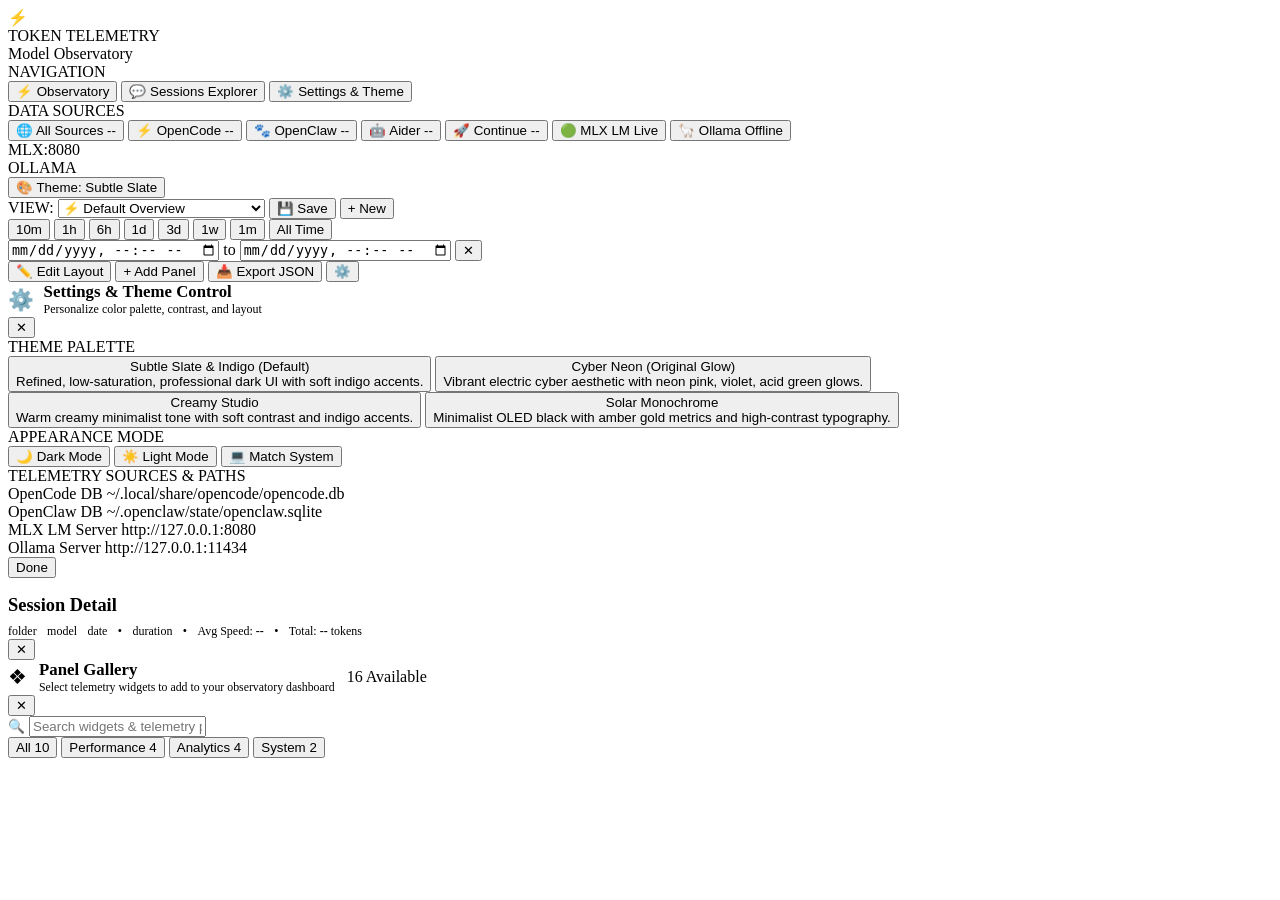
==== static/index.html @ 37a7e0f0 "Fix topbar input bounds, prevent sidebar word breaks, and fill cards to bottom" ====
<!DOCTYPE html>
<html lang="en" data-theme="subtle" data-mode="dark">
<head>
  <meta charset="UTF-8">
  <meta name="viewport" content="width=device-width, initial-scale=1.0">
  <title>Token Telemetry & Model Observatory</title>
  <link rel="preconnect" href="https://fonts.googleapis.com">
  <link rel="preconnect" href="https://fonts.gstatic.com" crossorigin>
  <link href="https://fonts.googleapis.com/css2?family=Outfit:wght@300;400;500;600;700;800;900&family=Plus+Jakarta+Sans:ital,wght@0,300;0,400;0,500;0,600;0,700;0,800;1,400&family=Space+Grotesk:wght@300;400;500;600;700&family=JetBrains+Mono:ital,wght@0,300;0,400;0,500;0,600;0,700;1,400&display=swap" rel="stylesheet">
  <link rel="stylesheet" href="/css/telemetry.css">
</head>
<body class="app-body">

  <div class="app-shell">
    
    <!-- Handy Left Navigation Menu / Sidebar -->
    <aside class="app-sidebar" id="appSidebar">
      <div class="sidebar-header">
        <div class="brand-badge">⚡</div>
        <div class="brand-text">
          <div class="brand-title">TOKEN TELEMETRY</div>
          <div class="brand-sub mono">Model Observatory</div>
        </div>
      </div>

      <!-- Main Navigation Menu -->
      <nav class="sidebar-nav">
        <div class="nav-section-title mono">NAVIGATION</div>
        <button class="nav-item active" id="navItemDashboard" onclick="switchNavTab('dashboard')">
          <span class="nav-icon">⚡</span>
          <span>Observatory</span>
        </button>
        <button class="nav-item" id="navItemSessions" onclick="switchNavTab('sessions')">
          <span class="nav-icon">💬</span>
          <span>Sessions Explorer</span>
        </button>
        <button class="nav-item" id="navItemSettings" onclick="openSettingsModal()">
          <span class="nav-icon">⚙️</span>
          <span>Settings & Theme</span>
        </button>
      </nav>

      <!-- Data Source Selector in Sidebar -->
      <div class="sidebar-sources">
        <div class="nav-section-title mono">DATA SOURCES</div>
        <div class="sidebar-source-list" id="sidebarSourceList">
          <button class="sidebar-source-item active" data-harness="" onclick="selectDataSource('')" title="Unified view across all harnesses">
            <span class="source-icon">🌐</span>
            <span class="source-name">All Sources</span>
            <span class="source-pill mono" id="sideCountAll">--</span>
          </button>
          <button class="sidebar-source-item" data-harness="opencode" onclick="selectDataSource('opencode')" title="OpenCode autonomous agent sessions">
            <span class="source-icon">⚡</span>
            <span class="source-name">OpenCode</span>
            <span class="source-pill mono" id="sideCountOpenCode">--</span>
          </button>
          <button class="sidebar-source-item" data-harness="openclaw" onclick="selectDataSource('openclaw')" title="OpenClaw gateway sessions">
            <span class="source-icon">🐾</span>
            <span class="source-name">OpenClaw</span>
            <span class="source-pill mono" id="sideCountOpenClaw">--</span>
          </button>
          <button class="sidebar-source-item" data-harness="aider" onclick="selectDataSource('aider')" title="Aider command-line chat history">
            <span class="source-icon">🤖</span>
            <span class="source-name">Aider</span>
            <span class="source-pill mono" id="sideCountAider">--</span>
          </button>
          <button class="sidebar-source-item" data-harness="continue" onclick="selectDataSource('continue')" title="Continue.dev IDE sessions">
            <span class="source-icon">🚀</span>
            <span class="source-name">Continue</span>
            <span class="source-pill mono" id="sideCountContinue">--</span>
          </button>
          <button class="sidebar-source-item" data-harness="mlx" onclick="selectDataSource('mlx')" title="Live Apple Silicon MLX LM Server (:8080)">
            <span class="source-icon">🟢</span>
            <span class="source-name">MLX LM</span>
            <span class="status-chip mono online" id="sideStatusMlx">Live</span>
          </button>
          <button class="sidebar-source-item" data-harness="ollama" onclick="selectDataSource('ollama')" title="Local Ollama Daemon (:11434)">
            <span class="source-icon">🦙</span>
            <span class="source-name">Ollama</span>
            <span class="status-chip mono offline" id="sideStatusOllama">Offline</span>
          </button>
        </div>
      </div>

      <!-- Sidebar Footer Status & Theme -->
      <div class="sidebar-footer">
        <div class="backend-pills-row" id="sidebarBackendStatus">
          <div class="backend-dot-status online" id="dotMlx" title="MLX Server (:8080) Online">
            <span class="dot"></span>
            <span class="mono">MLX:8080</span>
          </div>
          <div class="backend-dot-status offline" id="dotOllama" title="Ollama (:11434) Offline">
            <span class="dot red"></span>
            <span class="mono">OLLAMA</span>
          </div>
        </div>
        <button class="btn-theme-quick" onclick="openSettingsModal()" title="Customize appearance & subtle theme">
          <span>🎨</span>
          <span id="currentThemeName">Theme: Subtle Slate</span>
        </button>
      </div>
    </aside>

    <!-- Main Content Area -->
    <div class="app-main">

      <!-- Constant Top Navigation Bar -->
      <header class="app-topbar">
        <!-- Top Bar Left: Active View Selector & Presets -->
        <div class="topbar-left">
          <div class="views-manager-group" title="Dispatch-style customizable saved views">
            <span class="views-label mono">VIEW:</span>
            <select id="dashboardViewSelect" class="view-select" onchange="switchDashboardView(this.value)">
              <option value="default">⚡ Default Overview</option>
              <option value="mtp_speculative">🚀 Speculative MTP & Latency</option>
              <option value="token_economics">📊 Token Economics & Tools</option>
              <option value="realtime_monitor">⏱ Real-Time Monitor</option>
            </select>
            <button class="btn-topbar-action" onclick="saveCurrentView()" title="Save layout and filter settings to current view">
              <span>💾</span>
              <span>Save</span>
            </button>
            <button class="btn-topbar-action" onclick="createNewViewPrompt()" title="Create a new custom dashboard view">
              <span>+</span>
              <span>New</span>
            </button>
          </div>
        </div>

        <!-- Top Bar Middle: Granular Time Window Selector -->
        <div class="topbar-middle">
          <div class="timewindow-pills" id="timewindowPills">
            <button class="timewindow-pill" data-window="10m" onclick="setTimeWindow('10m')">10m</button>
            <button class="timewindow-pill" data-window="1h" onclick="setTimeWindow('1h')">1h</button>
            <button class="timewindow-pill" data-window="6h" onclick="setTimeWindow('6h')">6h</button>
            <button class="timewindow-pill" data-window="1d" onclick="setTimeWindow('1d')">1d</button>
            <button class="timewindow-pill" data-window="3d" onclick="setTimeWindow('3d')">3d</button>
            <button class="timewindow-pill" data-window="7d" onclick="setTimeWindow('7d')">1w</button>
            <button class="timewindow-pill" data-window="30d" onclick="setTimeWindow('30d')">1m</button>
            <button class="timewindow-pill active" data-window="all" onclick="setTimeWindow('all')">All Time</button>
          </div>
          <div class="topbar-datetime-group">
            <input type="datetime-local" id="filterFromDT" class="dt-input" onchange="onCustomDateTimeChange()" title="Filter by start date and time">
            <span>to</span>
            <input type="datetime-local" id="filterToDT" class="dt-input" onchange="onCustomDateTimeChange()" title="Filter by end date and time">
            <button class="btn-ghost-sm" onclick="clearCustomDateTime()" title="Reset custom dates">✕</button>
          </div>
        </div>

        <!-- Top Bar Right: Customize Layout, Add Panel, Export, Settings -->
        <div class="topbar-right">
          <button class="btn-customize-layout" id="btnCustomizeLayout" onclick="toggleEditLayout()" title="Toggle edit mode to move and resize panels">
            <span id="customizeIcon">✏️</span>
            <span id="customizeText">Edit Layout</span>
          </button>
          <button class="btn-topbar-action" onclick="openPanelGallery()" title="Add telemetry panels to dashboard">
            <span>+</span>
            <span>Add Panel</span>
          </button>
          <button class="btn-topbar-action" onclick="exportFilteredData()" title="Scrape & download filtered dataset as JSON">
            <span>📥</span>
            <span>Export JSON</span>
          </button>
          <button class="btn-topbar-icon" onclick="openSettingsModal()" title="Settings & Appearance">
            <span>⚙️</span>
          </button>
        </div>
      </header>

      <!-- Main Scrollable Content Container (Full Width) -->
      <main class="app-viewport">
        
        <!-- Tab 1: Observatory Dashboard View -->
        <section id="viewDashboard" class="view-tab active">
          <!-- Edit Layout Info Banner (shown only when Customize mode is ON) -->
          <div class="edit-layout-banner" id="editLayoutBanner" style="display:none;">
            <div class="banner-text">
              <span>✏️</span>
              <span><strong>Layout Edit Mode Active:</strong> Drag panels by their header to reorder (live drop preview). Drag the bottom-right corner (⤡) to fluidly resize columns & height.</span>
            </div>
            <div class="banner-actions">
              <button class="btn-ghost-sm" onclick="resetDashboardLayout()">↺ Reset Layout</button>
              <button class="btn-done-editing" onclick="toggleEditLayout()">✓ Done Editing</button>
            </div>
          </div>

          <!-- Dynamic 12-Column Dashboard Grid -->
          <div class="dashboard-grid" id="dashboardGrid">
            <!-- Dynamically populated from state.layout and PANEL_REGISTRY -->
          </div>
        </section>

        <!-- Tab 2: Full Sessions & Turns Explorer View -->
        <section id="viewSessions" class="view-tab">
          <div class="sessions-full-view" id="sessionsFullViewContainer">
            <!-- Populated dynamically -->
          </div>
        </section>

      </main>
    </div>
  </div>

  <!-- Settings & Theme Customization Modal -->
  <div class="modal-backdrop" id="settingsModal" onclick="if(event.target===this) closeSettingsModal()">
    <div class="settings-modal" role="dialog" aria-modal="true" aria-label="Observatory Settings & Themes">
      <div class="settings-header">
        <div style="display:flex;align-items:center;gap:0.6rem;">
          <span style="font-size:1.3rem;">⚙️</span>
          <div>
            <div style="font-size:1.05rem;font-weight:700;color:var(--text-main);">Settings & Theme Control</div>
            <div style="font-size:0.75rem;color:var(--text-sub);">Personalize color palette, contrast, and layout</div>
          </div>
        </div>
        <button class="panel-close-btn" onclick="closeSettingsModal()" title="Close (Esc)">✕</button>
      </div>

      <div class="settings-body">
        
        <!-- Theme Palette Picker -->
        <div class="settings-section">
          <div class="settings-section-label mono">THEME PALETTE</div>
          <div class="theme-options-grid">
            <button class="theme-card active" data-theme="subtle" onclick="applyTheme('subtle')">
              <div class="theme-card-preview theme-preview-subtle">
                <span class="preview-dot" style="background:#6366F1;"></span>
                <span class="preview-dot" style="background:#0EA5E9;"></span>
                <span class="preview-dot" style="background:#10B981;"></span>
              </div>
              <div class="theme-card-title">Subtle Slate & Indigo (Default)</div>
              <div class="theme-card-desc">Refined, low-saturation, professional dark UI with soft indigo accents.</div>
            </button>

            <button class="theme-card" data-theme="neon" onclick="applyTheme('neon')">
              <div class="theme-card-preview theme-preview-neon">
                <span class="preview-dot" style="background:#BE48E0;"></span>
                <span class="preview-dot" style="background:#00F0FF;"></span>
                <span class="preview-dot" style="background:#39FF14;"></span>
              </div>
              <div class="theme-card-title">Cyber Neon (Original Glow)</div>
              <div class="theme-card-desc">Vibrant electric cyber aesthetic with neon pink, violet, acid green glows.</div>
            </button>

            <button class="theme-card" data-theme="light" onclick="applyTheme('light')">
              <div class="theme-card-preview theme-preview-light">
                <span class="preview-dot" style="background:#4F46E5;"></span>
                <span class="preview-dot" style="background:#0284C7;"></span>
                <span class="preview-dot" style="background:#059669;"></span>
              </div>
              <div class="theme-card-title">Creamy Studio</div>
              <div class="theme-card-desc">Warm creamy minimalist tone with soft contrast and indigo accents.</div>
            </button>

            <button class="theme-card" data-theme="solar" onclick="applyTheme('solar')">
              <div class="theme-card-preview theme-preview-solar">
                <span class="preview-dot" style="background:#E2B714;"></span>
                <span class="preview-dot" style="background:#38BDF8;"></span>
                <span class="preview-dot" style="background:#22C55E;"></span>
              </div>
              <div class="theme-card-title">Solar Monochrome</div>
              <div class="theme-card-desc">Minimalist OLED black with amber gold metrics and high-contrast typography.</div>
            </button>
          </div>
        </div>

        <!-- Mode Picker (Dark / Light / System) -->
        <div class="settings-section">
          <div class="settings-section-label mono">APPEARANCE MODE</div>
          <div class="mode-button-group">
            <button class="mode-btn active" id="btnModeDark" onclick="applyMode('dark')">🌙 Dark Mode</button>
            <button class="mode-btn" id="btnModeLight" onclick="applyMode('light')">☀️ Light Mode</button>
            <button class="mode-btn" id="btnModeSystem" onclick="applyMode('system')">💻 Match System</button>
          </div>
        </div>

        <!-- System & Local Harness Information -->
        <div class="settings-section">
          <div class="settings-section-label mono">TELEMETRY SOURCES & PATHS</div>
          <div class="system-info-list" id="settingsSystemInfo">
            <div class="sys-info-row">
              <span class="sys-lbl mono">OpenCode DB</span>
              <span class="sys-val mono" id="sysOpenCodeDb">~/.local/share/opencode/opencode.db</span>
            </div>
            <div class="sys-info-row">
              <span class="sys-lbl mono">OpenClaw DB</span>
              <span class="sys-val mono" id="sysOpenClawDb">~/.openclaw/state/openclaw.sqlite</span>
            </div>
            <div class="sys-info-row">
              <span class="sys-lbl mono">MLX LM Server</span>
              <span class="sys-val mono">http://127.0.0.1:8080</span>
            </div>
            <div class="sys-info-row">
              <span class="sys-lbl mono">Ollama Server</span>
              <span class="sys-val mono">http://127.0.0.1:11434</span>
            </div>
          </div>
        </div>

      </div>

      <div class="settings-footer">
        <button class="btn-primary-neon" onclick="closeSettingsModal()">Done</button>
      </div>
    </div>
  </div>

  <!-- Slide-Over Session Detail Drawer -->
  <div class="drawer-backdrop" id="drawerBackdrop" onclick="if(event.target===this) closeSessionDetail()">
    <aside class="drawer" id="drawer">
      <div class="drawer-header">
        <div style="min-width:0;">
          <h2 id="drawerTitle" style="font-size:1.15rem;font-weight:700;color:var(--text-main);margin-bottom:0.4rem;line-height:1.3;">Session Detail</h2>
          <div style="display:flex;align-items:center;gap:0.65rem;flex-wrap:wrap;font-size:0.75rem;color:var(--text-sub);">
            <span class="badge badge-folder mono" id="drawerFolder">folder</span>
            <span class="badge badge-provider mono" id="drawerModel">model</span>
            <span id="drawerDate">date</span>
            <span>•</span>
            <span id="drawerDuration">duration</span>
            <span>•</span>
            <span>Avg Speed: <strong id="drawerAvgTps" style="color:var(--accent-success);">--</strong></span>
            <span>•</span>
            <span>Total: <strong id="drawerTotalTokens" style="color:var(--accent-secondary);">--</strong> tokens</span>
          </div>
        </div>
        <button class="drawer-close" onclick="closeSessionDetail()" title="Close details">✕</button>
      </div>

      <!-- Messages Timeline -->
      <div class="drawer-content" id="drawerMessages">
        <!-- Messages rendered here -->
      </div>
    </aside>
  </div>

  <!-- Floating Interactive Chart Tooltip -->
  <div class="chart-tooltip" id="chartTooltip"></div>

  <!-- Panel Gallery Modal -->
  <div class="gallery-backdrop" id="galleryBackdrop" onclick="if(event.target===this) closePanelGallery()">
    <div class="gallery-modal" role="dialog" aria-modal="true" aria-label="Panel Gallery — Add panels to your telemetry dashboard">
      <div class="gallery-accent-line"></div>
      
      <div class="gallery-header">
        <div style="display:flex;align-items:center;gap:0.75rem;">
          <span style="color:var(--accent-primary);font-size:1.3rem;">❖</span>
          <div>
            <div style="font-size:1.05rem;font-weight:800;color:var(--text-main);">Panel Gallery</div>
            <div style="font-size:0.74rem;color:var(--text-sub);">Select telemetry widgets to add to your observatory dashboard</div>
          </div>
          <span class="badge badge-folder mono" id="galleryTotalCount">16 Available</span>
        </div>
        <button class="panel-close-btn" onclick="closePanelGallery()" title="Close gallery (Esc)">✕</button>
      </div>

      <div class="gallery-toolbar">
        <div class="gallery-search">
          <span style="color:var(--text-muted);font-size:0.85rem;">🔍</span>
          <input type="text" id="gallerySearchInput" placeholder="Search widgets & telemetry panels..." oninput="filterGalleryCards()">
        </div>
        <div class="gallery-tabs" id="galleryTabs">
          <button class="gallery-tab active" data-cat="all" onclick="setGalleryTab('all')">
            <span>All</span>
            <span class="gallery-tab-count" id="countCatAll">10</span>
          </button>
          <button class="gallery-tab" data-cat="perf" onclick="setGalleryTab('perf')">
            <span>Performance</span>
            <span class="gallery-tab-count" id="countCatPerf">4</span>
          </button>
          <button class="gallery-tab" data-cat="analytics" onclick="setGalleryTab('analytics')">
            <span>Analytics</span>
            <span class="gallery-tab-count" id="countCatAnalytics">4</span>
          </button>
          <button class="gallery-tab" data-cat="system" onclick="setGalleryTab('system')">
            <span>System</span>
            <span class="gallery-tab-count" id="countCatSystem">2</span>
          </button>
        </div>
      </div>

      <div class="gallery-body" id="galleryCardsGrid">
        <!-- Dynamically rendered gallery cards -->
      </div>
    </div>
  </div>

  <script src="/js/markdown.js"></script>
  <script src="/js/app.js"></script>
</body>
</html>
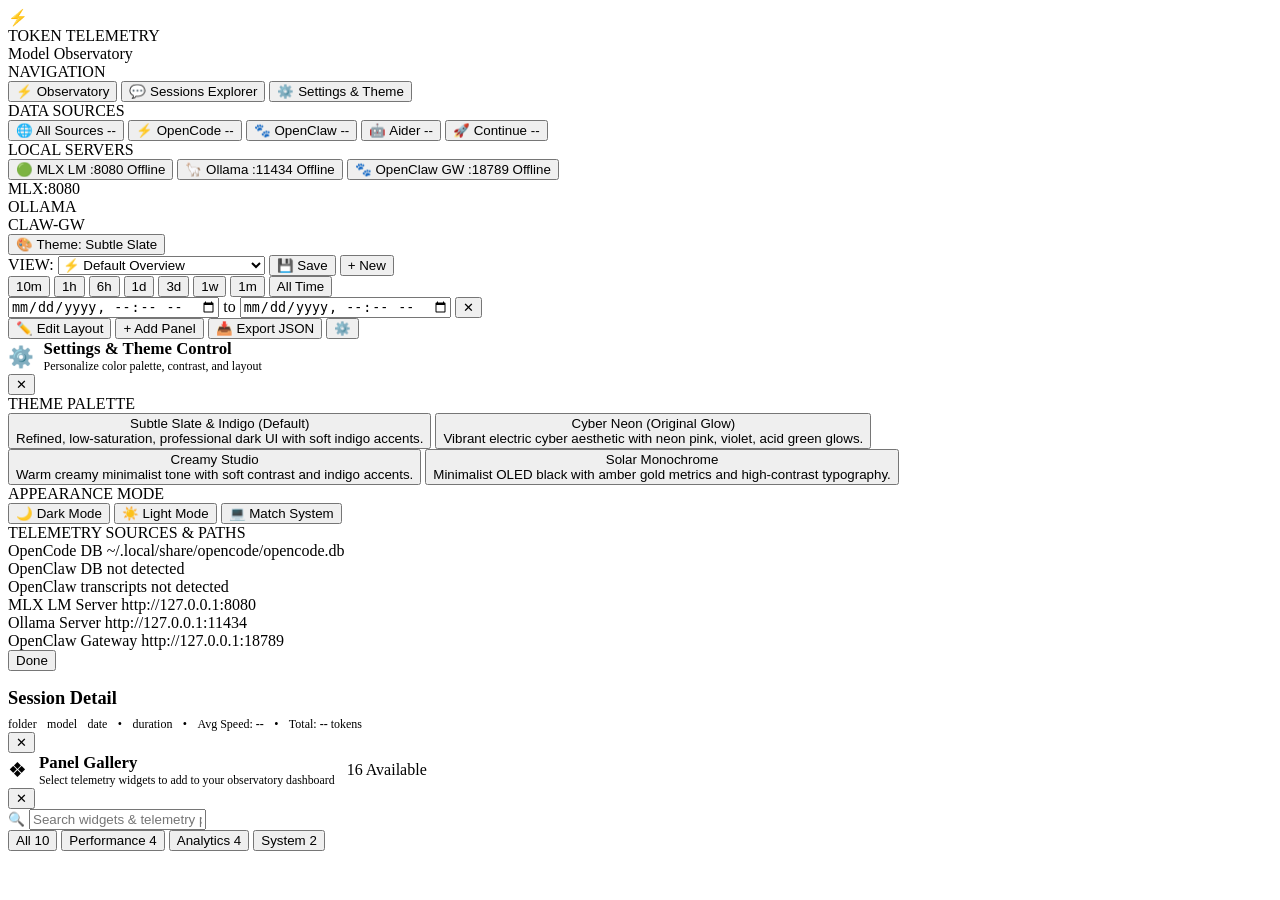
==== commit 66c833e6: "Theme every surface via tokens; discover OpenClaw transcripts and gateway The stylesheet hardcoded 2" ====
--- a/static/index.html
+++ b/static/index.html
@@ -11,7 +11,7 @@
 </head>
 <body class="app-body">
 
-  <div class="app-shell">
+  <div class="app-shell" data-tab="dashboard">
     
     <!-- Handy Left Navigation Menu / Sidebar -->
     <aside class="app-sidebar" id="appSidebar">
@@ -54,7 +54,7 @@
             <span class="source-name">OpenCode</span>
             <span class="source-pill mono" id="sideCountOpenCode">--</span>
           </button>
-          <button class="sidebar-source-item" data-harness="openclaw" onclick="selectDataSource('openclaw')" title="OpenClaw gateway sessions">
+          <button class="sidebar-source-item" data-harness="openclaw" onclick="selectDataSource('openclaw')" title="OpenClaw agent transcripts across every OpenClaw home on this machine">
             <span class="source-icon">🐾</span>
             <span class="source-name">OpenClaw</span>
             <span class="source-pill mono" id="sideCountOpenClaw">--</span>
@@ -69,15 +69,34 @@
             <span class="source-name">Continue</span>
             <span class="source-pill mono" id="sideCountContinue">--</span>
           </button>
-          <button class="sidebar-source-item" data-harness="mlx" onclick="selectDataSource('mlx')" title="Live Apple Silicon MLX LM Server (:8080)">
+        </div>
+
+        <!-- Local inference servers: these are engines, not session archives -->
+        <div class="nav-section-title mono servers-title">LOCAL SERVERS</div>
+        <div class="sidebar-server-list" id="sidebarServerList">
+          <button class="sidebar-server-item" data-server="mlx" onclick="showServerPanel('mlx')" title="Apple Silicon MLX LM Server (:8080)">
             <span class="source-icon">🟢</span>
-            <span class="source-name">MLX LM</span>
-            <span class="status-chip mono online" id="sideStatusMlx">Live</span>
-          </button>
-          <button class="sidebar-source-item" data-harness="ollama" onclick="selectDataSource('ollama')" title="Local Ollama Daemon (:11434)">
+            <span class="server-meta">
+              <span class="source-name">MLX LM</span>
+              <span class="server-port mono">:8080</span>
+            </span>
+            <span class="status-chip mono offline" id="sideStatusMlx">Offline</span>
+          </button>
+          <button class="sidebar-server-item" data-server="ollama" onclick="showServerPanel('ollama')" title="Local Ollama daemon (:11434)">
             <span class="source-icon">🦙</span>
-            <span class="source-name">Ollama</span>
+            <span class="server-meta">
+              <span class="source-name">Ollama</span>
+              <span class="server-port mono">:11434</span>
+            </span>
             <span class="status-chip mono offline" id="sideStatusOllama">Offline</span>
+          </button>
+          <button class="sidebar-server-item" data-server="openclaw" onclick="showServerPanel('openclaw')" title="OpenClaw gateway daemon">
+            <span class="source-icon">🐾</span>
+            <span class="server-meta">
+              <span class="source-name">OpenClaw GW</span>
+              <span class="server-port mono" id="sidePortOpenClawGw">:18789</span>
+            </span>
+            <span class="status-chip mono offline" id="sideStatusOpenClawGw">Offline</span>
           </button>
         </div>
       </div>
@@ -92,6 +111,10 @@
           <div class="backend-dot-status offline" id="dotOllama" title="Ollama (:11434) Offline">
             <span class="dot red"></span>
             <span class="mono">OLLAMA</span>
+          </div>
+          <div class="backend-dot-status offline" id="dotOpenClawGw" title="OpenClaw gateway offline">
+            <span class="dot red"></span>
+            <span class="mono">CLAW-GW</span>
           </div>
         </div>
         <button class="btn-theme-quick" onclick="openSettingsModal()" title="Customize appearance & subtle theme">
@@ -222,9 +245,9 @@
           <div class="settings-section-label mono">THEME PALETTE</div>
           <div class="theme-options-grid">
             <button class="theme-card active" data-theme="subtle" onclick="applyTheme('subtle')">
-              <div class="theme-card-preview theme-preview-subtle">
+              <div class="theme-card-preview" style="--pv-dark:#0A0E18;--pv-light:#BFC9D9;">
                 <span class="preview-dot" style="background:#6366F1;"></span>
-                <span class="preview-dot" style="background:#0EA5E9;"></span>
+                <span class="preview-dot" style="background:#22B8F0;"></span>
                 <span class="preview-dot" style="background:#10B981;"></span>
               </div>
               <div class="theme-card-title">Subtle Slate & Indigo (Default)</div>
@@ -232,8 +255,8 @@
             </button>
 
             <button class="theme-card" data-theme="neon" onclick="applyTheme('neon')">
-              <div class="theme-card-preview theme-preview-neon">
-                <span class="preview-dot" style="background:#BE48E0;"></span>
+              <div class="theme-card-preview" style="--pv-dark:#100720;--pv-light:#C8B0D4;">
+                <span class="preview-dot" style="background:#C44DEE;"></span>
                 <span class="preview-dot" style="background:#00F0FF;"></span>
                 <span class="preview-dot" style="background:#39FF14;"></span>
               </div>
@@ -242,20 +265,20 @@
             </button>
 
             <button class="theme-card" data-theme="light" onclick="applyTheme('light')">
-              <div class="theme-card-preview theme-preview-light">
-                <span class="preview-dot" style="background:#4F46E5;"></span>
-                <span class="preview-dot" style="background:#0284C7;"></span>
-                <span class="preview-dot" style="background:#059669;"></span>
+              <div class="theme-card-preview" style="--pv-dark:#C8BFAC;--pv-light:#C8BFAC;">
+                <span class="preview-dot" style="background:#4338CA;"></span>
+                <span class="preview-dot" style="background:#0369A1;"></span>
+                <span class="preview-dot" style="background:#047857;"></span>
               </div>
               <div class="theme-card-title">Creamy Studio</div>
               <div class="theme-card-desc">Warm creamy minimalist tone with soft contrast and indigo accents.</div>
             </button>
 
             <button class="theme-card" data-theme="solar" onclick="applyTheme('solar')">
-              <div class="theme-card-preview theme-preview-solar">
+              <div class="theme-card-preview" style="--pv-dark:#12100B;--pv-light:#D3C296;">
                 <span class="preview-dot" style="background:#E2B714;"></span>
                 <span class="preview-dot" style="background:#38BDF8;"></span>
-                <span class="preview-dot" style="background:#22C55E;"></span>
+                <span class="preview-dot" style="background:#4ADE80;"></span>
               </div>
               <div class="theme-card-title">Solar Monochrome</div>
               <div class="theme-card-desc">Minimalist OLED black with amber gold metrics and high-contrast typography.</div>
@@ -283,15 +306,23 @@
             </div>
             <div class="sys-info-row">
               <span class="sys-lbl mono">OpenClaw DB</span>
-              <span class="sys-val mono" id="sysOpenClawDb">~/.openclaw/state/openclaw.sqlite</span>
+              <span class="sys-val mono" id="sysOpenClawDb">not detected</span>
+            </div>
+            <div class="sys-info-row">
+              <span class="sys-lbl mono">OpenClaw transcripts</span>
+              <span class="sys-val mono" id="sysOpenClawHomes">not detected</span>
             </div>
             <div class="sys-info-row">
               <span class="sys-lbl mono">MLX LM Server</span>
-              <span class="sys-val mono">http://127.0.0.1:8080</span>
+              <span class="sys-val mono" id="sysMlxUrl">http://127.0.0.1:8080</span>
             </div>
             <div class="sys-info-row">
               <span class="sys-lbl mono">Ollama Server</span>
-              <span class="sys-val mono">http://127.0.0.1:11434</span>
+              <span class="sys-val mono" id="sysOllamaUrl">http://127.0.0.1:11434</span>
+            </div>
+            <div class="sys-info-row">
+              <span class="sys-lbl mono">OpenClaw Gateway</span>
+              <span class="sys-val mono" id="sysOpenClawGw">http://127.0.0.1:18789</span>
             </div>
           </div>
         </div>
@@ -383,6 +414,7 @@
     </div>
   </div>
 
+  <script src="/js/marked.min.js"></script>
   <script src="/js/markdown.js"></script>
   <script src="/js/app.js"></script>
 </body>
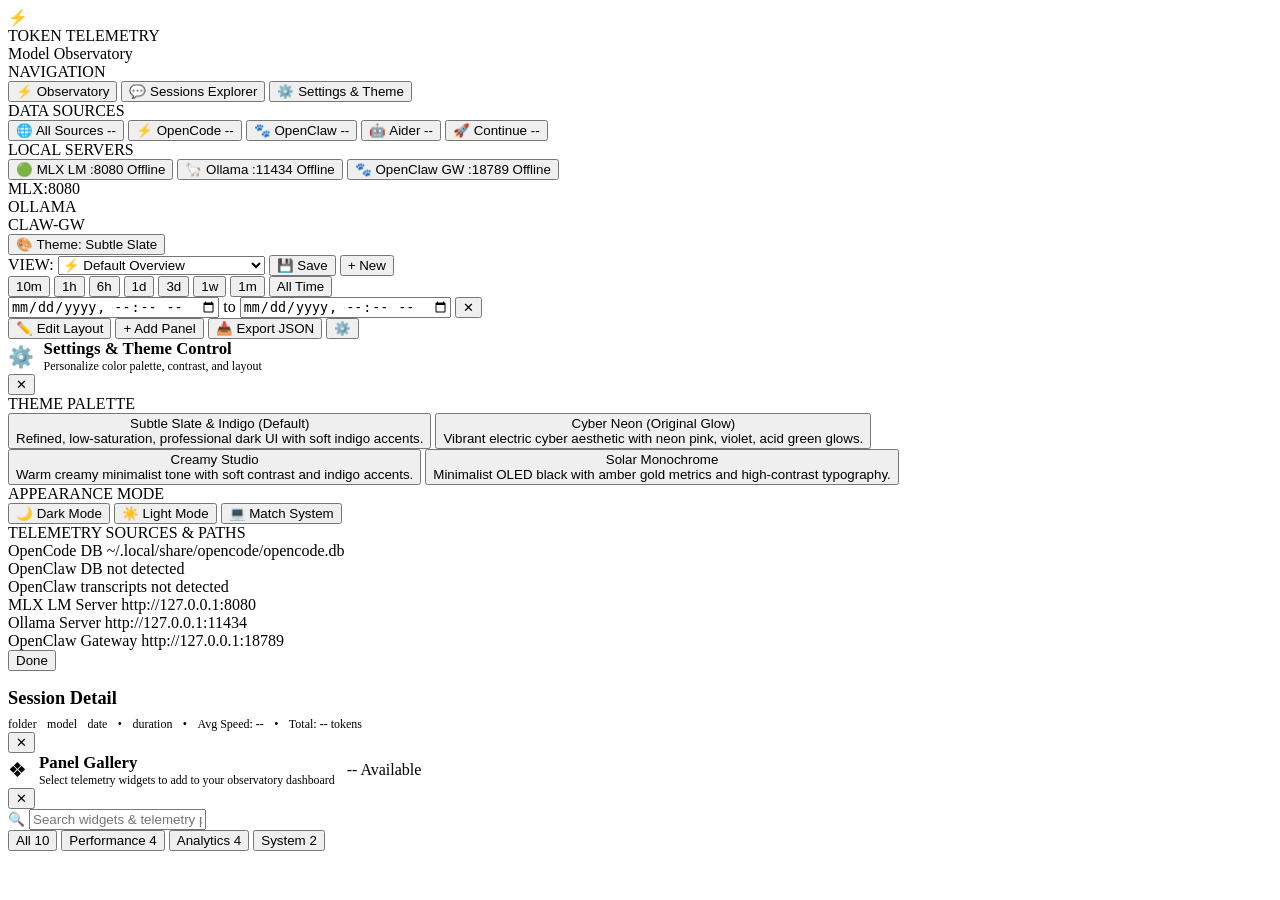
==== commit ee388be6: "Stop rendering fabricated telemetry; fix dead filters, focus and contrast Six panels shipped hardcod" ====
--- a/static/index.html
+++ b/static/index.html
@@ -378,7 +378,7 @@
             <div style="font-size:1.05rem;font-weight:800;color:var(--text-main);">Panel Gallery</div>
             <div style="font-size:0.74rem;color:var(--text-sub);">Select telemetry widgets to add to your observatory dashboard</div>
           </div>
-          <span class="badge badge-folder mono" id="galleryTotalCount">16 Available</span>
+          <span class="badge badge-folder mono" id="galleryTotalCount">-- Available</span>
         </div>
         <button class="panel-close-btn" onclick="closePanelGallery()" title="Close gallery (Esc)">✕</button>
       </div>
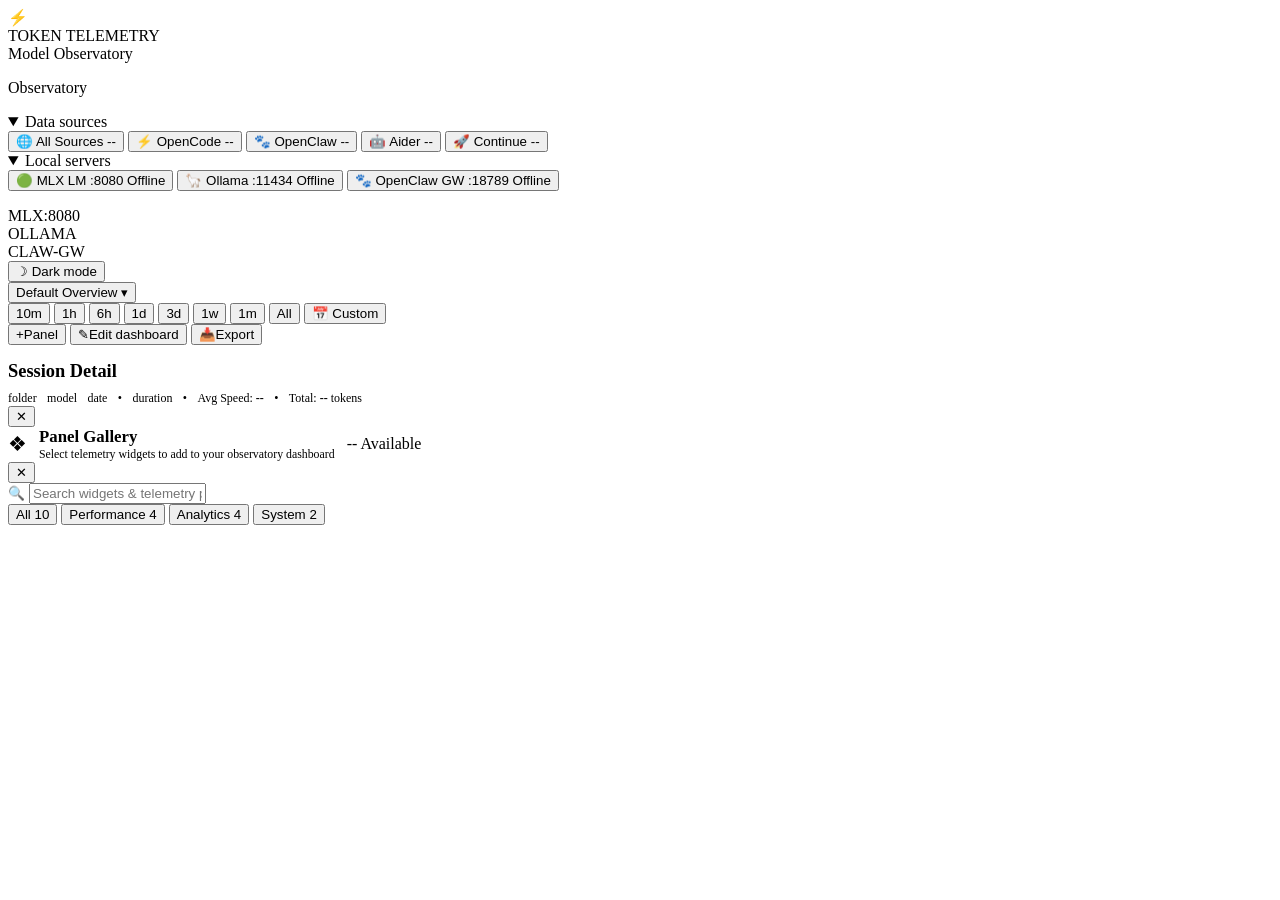
==== commit f680127e: "Dashboards become real: save, default, duplicate, delete, reset; pages route Saving a dashboard bare" ====
--- a/static/index.html
+++ b/static/index.html
@@ -13,113 +13,107 @@
 
   <div class="app-shell" data-tab="dashboard">
     
-    <!-- Handy Left Navigation Menu / Sidebar -->
-    <aside class="app-sidebar" id="appSidebar">
-      <div class="sidebar-header">
-        <div class="brand-badge">⚡</div>
+    <!-- Left navigation. Page list is rendered from PAGE_REGISTRY. -->
+    <aside class="sidebar" id="appSidebar">
+      <div class="sidebar__brand">
+        <div class="brand-badge" aria-hidden="true">&#9889;</div>
         <div class="brand-text">
           <div class="brand-title">TOKEN TELEMETRY</div>
           <div class="brand-sub mono">Model Observatory</div>
         </div>
       </div>
 
-      <!-- Main Navigation Menu -->
-      <nav class="sidebar-nav">
-        <div class="nav-section-title mono">NAVIGATION</div>
-        <button class="nav-item active" id="navItemDashboard" onclick="switchNavTab('dashboard')">
-          <span class="nav-icon">⚡</span>
-          <span>Observatory</span>
-        </button>
-        <button class="nav-item" id="navItemSessions" onclick="switchNavTab('sessions')">
-          <span class="nav-icon">💬</span>
-          <span>Sessions Explorer</span>
-        </button>
-        <button class="nav-item" id="navItemSettings" onclick="openSettingsModal()">
-          <span class="nav-icon">⚙️</span>
-          <span>Settings & Theme</span>
-        </button>
-      </nav>
-
-      <!-- Data Source Selector in Sidebar -->
-      <div class="sidebar-sources">
-        <div class="nav-section-title mono">DATA SOURCES</div>
-        <div class="sidebar-source-list" id="sidebarSourceList">
-          <button class="sidebar-source-item active" data-harness="" onclick="selectDataSource('')" title="Unified view across all harnesses">
-            <span class="source-icon">🌐</span>
-            <span class="source-name">All Sources</span>
-            <span class="source-pill mono" id="sideCountAll">--</span>
-          </button>
-          <button class="sidebar-source-item" data-harness="opencode" onclick="selectDataSource('opencode')" title="OpenCode autonomous agent sessions">
-            <span class="source-icon">⚡</span>
-            <span class="source-name">OpenCode</span>
-            <span class="source-pill mono" id="sideCountOpenCode">--</span>
-          </button>
-          <button class="sidebar-source-item" data-harness="openclaw" onclick="selectDataSource('openclaw')" title="OpenClaw agent transcripts across every OpenClaw home on this machine">
-            <span class="source-icon">🐾</span>
-            <span class="source-name">OpenClaw</span>
-            <span class="source-pill mono" id="sideCountOpenClaw">--</span>
-          </button>
-          <button class="sidebar-source-item" data-harness="aider" onclick="selectDataSource('aider')" title="Aider command-line chat history">
-            <span class="source-icon">🤖</span>
-            <span class="source-name">Aider</span>
-            <span class="source-pill mono" id="sideCountAider">--</span>
-          </button>
-          <button class="sidebar-source-item" data-harness="continue" onclick="selectDataSource('continue')" title="Continue.dev IDE sessions">
-            <span class="source-icon">🚀</span>
-            <span class="source-name">Continue</span>
-            <span class="source-pill mono" id="sideCountContinue">--</span>
-          </button>
-        </div>
-
-        <!-- Local inference servers: these are engines, not session archives -->
-        <div class="nav-section-title mono servers-title">LOCAL SERVERS</div>
-        <div class="sidebar-server-list" id="sidebarServerList">
-          <button class="sidebar-server-item" data-server="mlx" onclick="showServerPanel('mlx')" title="Apple Silicon MLX LM Server (:8080)">
-            <span class="source-icon">🟢</span>
-            <span class="server-meta">
-              <span class="source-name">MLX LM</span>
-              <span class="server-port mono">:8080</span>
-            </span>
-            <span class="status-chip mono offline" id="sideStatusMlx">Offline</span>
-          </button>
-          <button class="sidebar-server-item" data-server="ollama" onclick="showServerPanel('ollama')" title="Local Ollama daemon (:11434)">
-            <span class="source-icon">🦙</span>
-            <span class="server-meta">
-              <span class="source-name">Ollama</span>
-              <span class="server-port mono">:11434</span>
-            </span>
-            <span class="status-chip mono offline" id="sideStatusOllama">Offline</span>
-          </button>
-          <button class="sidebar-server-item" data-server="openclaw" onclick="showServerPanel('openclaw')" title="OpenClaw gateway daemon">
-            <span class="source-icon">🐾</span>
-            <span class="server-meta">
-              <span class="source-name">OpenClaw GW</span>
-              <span class="server-port mono" id="sidePortOpenClawGw">:18789</span>
-            </span>
-            <span class="status-chip mono offline" id="sideStatusOpenClawGw">Offline</span>
-          </button>
-        </div>
-      </div>
-
-      <!-- Sidebar Footer Status & Theme -->
-      <div class="sidebar-footer">
+      <div class="sidebar__scroll">
+        <nav class="navgroup" aria-label="Primary">
+          <p class="navgroup__title">Observatory</p>
+          <ul class="navgroup__list" id="navListMain"></ul>
+        </nav>
+
+        <nav class="navgroup" id="navGroupAnalysis" aria-label="Analysis" hidden>
+          <p class="navgroup__title">Analysis</p>
+          <ul class="navgroup__list" id="navListAnalysis"></ul>
+        </nav>
+
+        <details class="navgroup navgroup--collapsible" id="groupSources" open>
+          <summary class="navgroup__title">Data sources</summary>
+          <div class="sidebar-source-list" id="sidebarSourceList">
+            <button class="sidebar-source-item active" data-harness="" onclick="selectDataSource('')" title="Unified view across all harnesses">
+              <span class="source-icon" aria-hidden="true">&#127760;</span>
+              <span class="source-name">All Sources</span>
+              <span class="source-pill mono" id="sideCountAll">--</span>
+            </button>
+            <button class="sidebar-source-item" data-harness="opencode" onclick="selectDataSource('opencode')" title="OpenCode autonomous agent sessions">
+              <span class="source-icon" aria-hidden="true">&#9889;</span>
+              <span class="source-name">OpenCode</span>
+              <span class="source-pill mono" id="sideCountOpenCode">--</span>
+            </button>
+            <button class="sidebar-source-item" data-harness="openclaw" onclick="selectDataSource('openclaw')" title="OpenClaw agent transcripts across every OpenClaw home on this machine">
+              <span class="source-icon" aria-hidden="true">&#128062;</span>
+              <span class="source-name">OpenClaw</span>
+              <span class="source-pill mono" id="sideCountOpenClaw">--</span>
+            </button>
+            <button class="sidebar-source-item" data-harness="aider" onclick="selectDataSource('aider')" title="Aider command-line chat history">
+              <span class="source-icon" aria-hidden="true">&#129302;</span>
+              <span class="source-name">Aider</span>
+              <span class="source-pill mono" id="sideCountAider">--</span>
+            </button>
+            <button class="sidebar-source-item" data-harness="continue" onclick="selectDataSource('continue')" title="Continue.dev IDE sessions">
+              <span class="source-icon" aria-hidden="true">&#128640;</span>
+              <span class="source-name">Continue</span>
+              <span class="source-pill mono" id="sideCountContinue">--</span>
+            </button>
+          </div>
+        </details>
+
+        <details class="navgroup navgroup--collapsible" id="groupServers" open>
+          <summary class="navgroup__title">Local servers</summary>
+          <div class="sidebar-server-list" id="sidebarServerList">
+            <button class="sidebar-server-item" data-server="mlx" onclick="showServerPanel('mlx')" title="Apple Silicon MLX LM Server (:8080)">
+              <span class="source-icon" aria-hidden="true">&#128994;</span>
+              <span class="server-meta">
+                <span class="source-name">MLX LM</span>
+                <span class="server-port mono">:8080</span>
+              </span>
+              <span class="status-chip mono offline" id="sideStatusMlx">Offline</span>
+            </button>
+            <button class="sidebar-server-item" data-server="ollama" onclick="showServerPanel('ollama')" title="Local Ollama daemon (:11434)">
+              <span class="source-icon" aria-hidden="true">&#129433;</span>
+              <span class="server-meta">
+                <span class="source-name">Ollama</span>
+                <span class="server-port mono">:11434</span>
+              </span>
+              <span class="status-chip mono offline" id="sideStatusOllama">Offline</span>
+            </button>
+            <button class="sidebar-server-item" data-server="openclaw" onclick="showServerPanel('openclaw')" title="OpenClaw gateway daemon">
+              <span class="source-icon" aria-hidden="true">&#128062;</span>
+              <span class="server-meta">
+                <span class="source-name">OpenClaw GW</span>
+                <span class="server-port mono" id="sidePortOpenClawGw">:18789</span>
+              </span>
+              <span class="status-chip mono offline" id="sideStatusOpenClawGw">Offline</span>
+            </button>
+          </div>
+        </details>
+      </div>
+
+      <div class="sidebar__foot">
+        <nav class="navgroup navgroup--pinned" aria-label="Settings">
+          <ul class="navgroup__list" id="navListFoot"></ul>
+        </nav>
         <div class="backend-pills-row" id="sidebarBackendStatus">
-          <div class="backend-dot-status online" id="dotMlx" title="MLX Server (:8080) Online">
-            <span class="dot"></span>
-            <span class="mono">MLX:8080</span>
-          </div>
-          <div class="backend-dot-status offline" id="dotOllama" title="Ollama (:11434) Offline">
-            <span class="dot red"></span>
-            <span class="mono">OLLAMA</span>
-          </div>
-          <div class="backend-dot-status offline" id="dotOpenClawGw" title="OpenClaw gateway offline">
-            <span class="dot red"></span>
-            <span class="mono">CLAW-GW</span>
-          </div>
-        </div>
-        <button class="btn-theme-quick" onclick="openSettingsModal()" title="Customize appearance & subtle theme">
-          <span>🎨</span>
-          <span id="currentThemeName">Theme: Subtle Slate</span>
+          <div class="backend-dot-status offline" id="dotMlx" title="MLX Server (:8080)">
+            <span class="dot red"></span><span class="mono">MLX:8080</span>
+          </div>
+          <div class="backend-dot-status offline" id="dotOllama" title="Ollama (:11434)">
+            <span class="dot red"></span><span class="mono">OLLAMA</span>
+          </div>
+          <div class="backend-dot-status offline" id="dotOpenClawGw" title="OpenClaw gateway">
+            <span class="dot red"></span><span class="mono">CLAW-GW</span>
+          </div>
+        </div>
+        <button class="mode-toggle" type="button" id="modeToggle" onclick="toggleMode()" aria-pressed="false">
+          <span class="mode-toggle__icon" aria-hidden="true">&#9789;</span>
+          <span id="modeToggleLabel">Dark mode</span>
         </button>
       </div>
     </aside>
@@ -127,118 +121,90 @@
     <!-- Main Content Area -->
     <div class="app-main">
 
-      <!-- Constant Top Navigation Bar -->
+      <!-- Top bar. Every control declares data-toolbar so the router can
+           hide the ones that do not apply to the active page. -->
       <header class="app-topbar">
-        <!-- Top Bar Left: Active View Selector & Presets -->
-        <div class="topbar-left">
-          <div class="views-manager-group" title="Dispatch-style customizable saved views">
-            <span class="views-label mono">VIEW:</span>
-            <select id="dashboardViewSelect" class="view-select" onchange="switchDashboardView(this.value)">
-              <option value="default">⚡ Default Overview</option>
-              <option value="mtp_speculative">🚀 Speculative MTP & Latency</option>
-              <option value="token_economics">📊 Token Economics & Tools</option>
-              <option value="realtime_monitor">⏱ Real-Time Monitor</option>
-            </select>
-            <button class="btn-topbar-action" onclick="saveCurrentView()" title="Save layout and filter settings to current view">
-              <span>💾</span>
-              <span>Save</span>
-            </button>
-            <button class="btn-topbar-action" onclick="createNewViewPrompt()" title="Create a new custom dashboard view">
-              <span>+</span>
-              <span>New</span>
-            </button>
-          </div>
-        </div>
-
-        <!-- Top Bar Middle: Granular Time Window Selector -->
-        <div class="topbar-middle">
-          <div class="timewindow-pills" id="timewindowPills">
-            <button class="timewindow-pill" data-window="10m" onclick="setTimeWindow('10m')">10m</button>
-            <button class="timewindow-pill" data-window="1h" onclick="setTimeWindow('1h')">1h</button>
-            <button class="timewindow-pill" data-window="6h" onclick="setTimeWindow('6h')">6h</button>
-            <button class="timewindow-pill" data-window="1d" onclick="setTimeWindow('1d')">1d</button>
-            <button class="timewindow-pill" data-window="3d" onclick="setTimeWindow('3d')">3d</button>
-            <button class="timewindow-pill" data-window="7d" onclick="setTimeWindow('7d')">1w</button>
-            <button class="timewindow-pill" data-window="30d" onclick="setTimeWindow('30d')">1m</button>
-            <button class="timewindow-pill active" data-window="all" onclick="setTimeWindow('all')">All Time</button>
-          </div>
-          <div class="topbar-datetime-group">
-            <input type="datetime-local" id="filterFromDT" class="dt-input" onchange="onCustomDateTimeChange()" title="Filter by start date and time">
-            <span>to</span>
-            <input type="datetime-local" id="filterToDT" class="dt-input" onchange="onCustomDateTimeChange()" title="Filter by end date and time">
-            <button class="btn-ghost-sm" onclick="clearCustomDateTime()" title="Reset custom dates">✕</button>
-          </div>
-        </div>
-
-        <!-- Top Bar Right: Customize Layout, Add Panel, Export, Settings -->
-        <div class="topbar-right">
-          <button class="btn-customize-layout" id="btnCustomizeLayout" onclick="toggleEditLayout()" title="Toggle edit mode to move and resize panels">
-            <span id="customizeIcon">✏️</span>
-            <span id="customizeText">Edit Layout</span>
-          </button>
-          <button class="btn-topbar-action" onclick="openPanelGallery()" title="Add telemetry panels to dashboard">
-            <span>+</span>
-            <span>Add Panel</span>
-          </button>
-          <button class="btn-topbar-action" onclick="exportFilteredData()" title="Scrape & download filtered dataset as JSON">
-            <span>📥</span>
-            <span>Export JSON</span>
-          </button>
-          <button class="btn-topbar-icon" onclick="openSettingsModal()" title="Settings & Appearance">
-            <span>⚙️</span>
+        <div class="topbar-lead" data-toolbar="dashboardPicker">
+          <button class="dash-switcher" id="dashSwitcher" type="button"
+                  aria-haspopup="menu" aria-expanded="false" aria-controls="dashMenu"
+                  onclick="toggleDashMenu(event)">
+            <span class="dash-switcher__name" id="dashSwitcherName">Default Overview</span>
+            <span class="dash-switcher__badge" id="dashSwitcherBadge" hidden>Built-in</span>
+            <span class="dash-switcher__caret" aria-hidden="true">&#9662;</span>
+          </button>
+          <span class="dash-dirty" id="dashDirty" hidden title="This dashboard has unsaved changes"></span>
+          <button class="btn btn--accent btn--sm dash-save" id="dashSave" type="button"
+                  hidden onclick="saveActiveDashboard()">Save</button>
+          <div class="dash-menu" id="dashMenu" role="menu" aria-labelledby="dashSwitcher" hidden></div>
+        </div>
+
+        <div class="topbar-center" data-toolbar="timeWindow">
+          <div class="timeseg" id="timewindowPills" role="radiogroup" aria-label="Time window">
+            <button class="timewindow-pill" type="button" role="radio" aria-checked="false" data-window="10m" onclick="setTimeWindow('10m')">10m</button>
+            <button class="timewindow-pill" type="button" role="radio" aria-checked="false" data-window="1h" onclick="setTimeWindow('1h')">1h</button>
+            <button class="timewindow-pill" type="button" role="radio" aria-checked="false" data-window="6h" onclick="setTimeWindow('6h')">6h</button>
+            <button class="timewindow-pill" type="button" role="radio" aria-checked="false" data-window="1d" onclick="setTimeWindow('1d')">1d</button>
+            <button class="timewindow-pill" type="button" role="radio" aria-checked="false" data-window="3d" onclick="setTimeWindow('3d')">3d</button>
+            <button class="timewindow-pill" type="button" role="radio" aria-checked="false" data-window="7d" onclick="setTimeWindow('7d')">1w</button>
+            <button class="timewindow-pill" type="button" role="radio" aria-checked="false" data-window="30d" onclick="setTimeWindow('30d')">1m</button>
+            <button class="timewindow-pill active" type="button" role="radio" aria-checked="true" data-window="all" onclick="setTimeWindow('all')">All</button>
+            <button class="timewindow-pill timeseg__custom" type="button" role="radio" aria-checked="false"
+                    data-window="custom" aria-haspopup="dialog" aria-expanded="false"
+                    onclick="toggleRangePopover(event)">
+              <span aria-hidden="true">&#128197;</span>
+              <span id="customRangeLabel">Custom</span>
+            </button>
+          </div>
+          <div class="range-pop" id="rangePop" role="dialog" aria-label="Custom date range" hidden>
+            <label class="range-pop__row">
+              <span>From</span>
+              <input type="datetime-local" id="filterFromDT" class="dt-input" onchange="onCustomDateTimeChange()">
+            </label>
+            <label class="range-pop__row">
+              <span>To</span>
+              <input type="datetime-local" id="filterToDT" class="dt-input" onchange="onCustomDateTimeChange()">
+            </label>
+            <div class="range-pop__actions">
+              <button class="btn btn--ghost btn--sm" type="button" onclick="clearCustomDateTime()">Clear</button>
+              <button class="btn btn--accent btn--sm" type="button" onclick="toggleRangePopover()">Done</button>
+            </div>
+          </div>
+        </div>
+
+        <div class="topbar-trail">
+          <button class="btn btn--ghost btn--md" type="button" data-toolbar="addPanel"
+                  onclick="openPanelGallery()" title="Add telemetry panels to this dashboard">
+            <span aria-hidden="true">+</span><span>Panel</span>
+          </button>
+          <button class="btn btn--ghost btn--md" type="button" id="btnCustomizeLayout"
+                  data-toolbar="editLayout" aria-pressed="false" onclick="toggleEditLayout()"
+                  title="Move and resize panels">
+            <span aria-hidden="true">&#9998;</span><span id="customizeText">Edit dashboard</span>
+          </button>
+          <button class="btn btn--ghost btn--md" type="button" data-toolbar="export"
+                  onclick="exportFilteredData()" title="Download the filtered dataset as JSON">
+            <span aria-hidden="true">&#128229;</span><span>Export</span>
           </button>
         </div>
       </header>
 
-      <!-- Main Scrollable Content Container (Full Width) -->
-      <main class="app-viewport">
-        
-        <!-- Tab 1: Observatory Dashboard View -->
-        <section id="viewDashboard" class="view-tab active">
-          <!-- Edit Layout Info Banner (shown only when Customize mode is ON) -->
-          <div class="edit-layout-banner" id="editLayoutBanner" style="display:none;">
-            <div class="banner-text">
-              <span>✏️</span>
-              <span><strong>Layout Edit Mode Active:</strong> Drag panels by their header to reorder (live drop preview). Drag the bottom-right corner (⤡) to fluidly resize columns & height.</span>
-            </div>
-            <div class="banner-actions">
-              <button class="btn-ghost-sm" onclick="resetDashboardLayout()">↺ Reset Layout</button>
-              <button class="btn-done-editing" onclick="toggleEditLayout()">✓ Done Editing</button>
-            </div>
-          </div>
-
-          <!-- Dynamic 12-Column Dashboard Grid -->
-          <div class="dashboard-grid" id="dashboardGrid">
-            <!-- Dynamically populated from state.layout and PANEL_REGISTRY -->
-          </div>
-        </section>
-
-        <!-- Tab 2: Full Sessions & Turns Explorer View -->
-        <section id="viewSessions" class="view-tab">
-          <div class="sessions-full-view" id="sessionsFullViewContainer">
-            <!-- Populated dynamically -->
-          </div>
-        </section>
-
-      </main>
+      <!-- Pages are created on demand by the router into this host. -->
+      <main class="app-viewport" id="pageHost"></main>
     </div>
   </div>
 
+  <div id="a11yStatus" role="status" aria-live="polite" aria-atomic="true" class="sr-only"></div>
+
   <!-- Settings & Theme Customization Modal -->
-  <div class="modal-backdrop" id="settingsModal" onclick="if(event.target===this) closeSettingsModal()">
-    <div class="settings-modal" role="dialog" aria-modal="true" aria-label="Observatory Settings & Themes">
-      <div class="settings-header">
-        <div style="display:flex;align-items:center;gap:0.6rem;">
-          <span style="font-size:1.3rem;">⚙️</span>
-          <div>
-            <div style="font-size:1.05rem;font-weight:700;color:var(--text-main);">Settings & Theme Control</div>
-            <div style="font-size:0.75rem;color:var(--text-sub);">Personalize color palette, contrast, and layout</div>
-          </div>
-        </div>
-        <button class="panel-close-btn" onclick="closeSettingsModal()" title="Close (Esc)">✕</button>
-      </div>
-
-      <div class="settings-body">
+  <!-- Settings page content. Settings is a destination now, not a dialog;
+       the router mounts this template into the settings page. -->
+  <template id="tplSettings">
+    <div class="page-head">
+      <h1 class="page-title">Settings &amp; Theme</h1>
+      <p class="page-sub">Personalize the color palette, contrast and layout.</p>
+    </div>
+    <div class="settings-body">
+
         
         <!-- Theme Palette Picker -->
         <div class="settings-section">
@@ -326,14 +292,8 @@
             </div>
           </div>
         </div>
-
-      </div>
-
-      <div class="settings-footer">
-        <button class="btn-primary-neon" onclick="closeSettingsModal()">Done</button>
-      </div>
     </div>
-  </div>
+  </template>
 
   <!-- Slide-Over Session Detail Drawer -->
   <div class="drawer-backdrop" id="drawerBackdrop" onclick="if(event.target===this) closeSessionDetail()">
@@ -416,6 +376,9 @@
 
   <script src="/js/marked.min.js"></script>
   <script src="/js/markdown.js"></script>
+  <!-- Load order is load-bearing: storage -> router -> app. Do not reorder. -->
+  <script src="/js/storage.js"></script>
+  <script src="/js/router.js"></script>
   <script src="/js/app.js"></script>
 </body>
 </html>
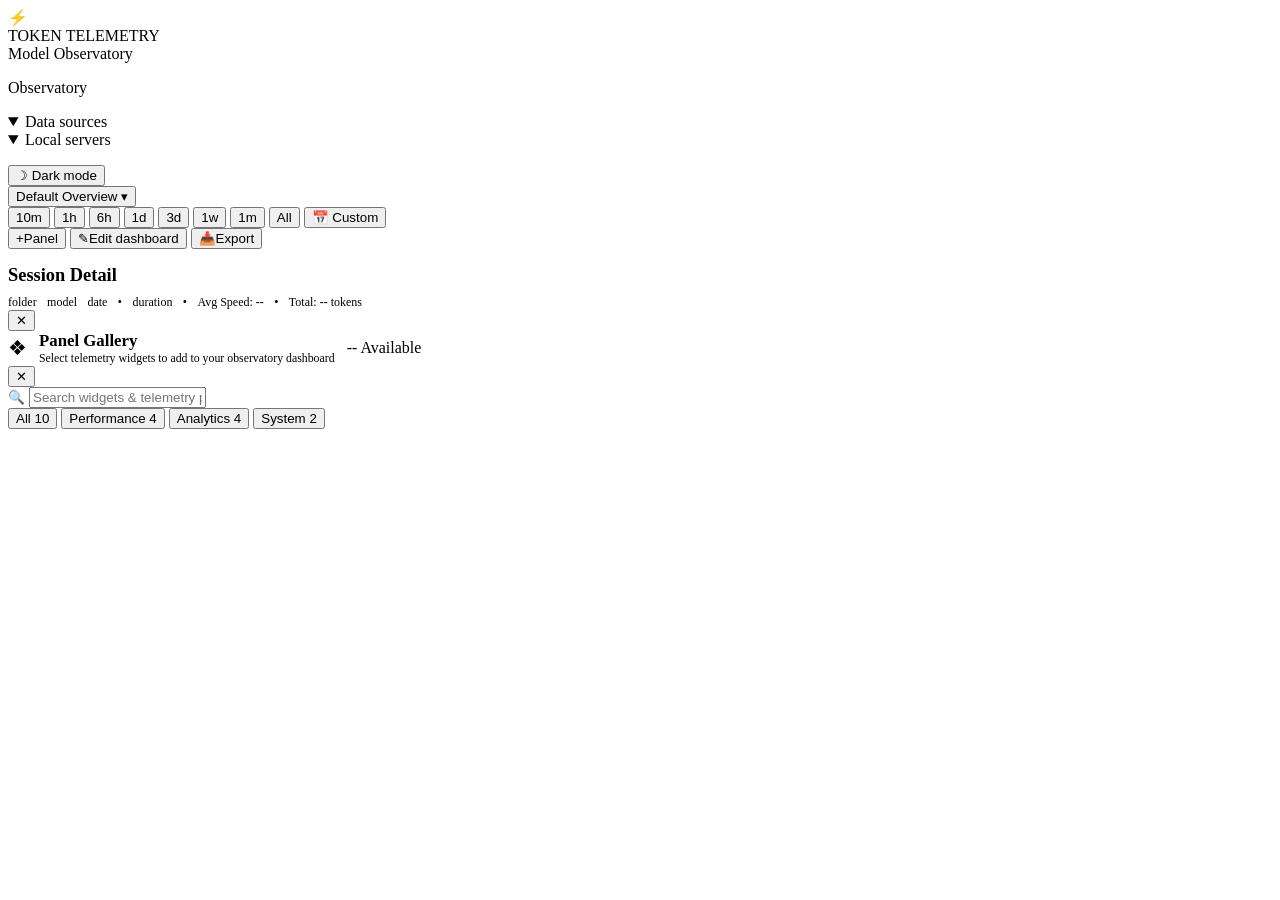
==== commit 56e01760: "Detect installed apps instead of advertising a fixed list; read Claude Code The sidebar listed Aider" ====
--- a/static/index.html
+++ b/static/index.html
@@ -36,63 +36,12 @@
 
         <details class="navgroup navgroup--collapsible" id="groupSources" open>
           <summary class="navgroup__title">Data sources</summary>
-          <div class="sidebar-source-list" id="sidebarSourceList">
-            <button class="sidebar-source-item active" data-harness="" onclick="selectDataSource('')" title="Unified view across all harnesses">
-              <span class="source-icon" aria-hidden="true">&#127760;</span>
-              <span class="source-name">All Sources</span>
-              <span class="source-pill mono" id="sideCountAll">--</span>
-            </button>
-            <button class="sidebar-source-item" data-harness="opencode" onclick="selectDataSource('opencode')" title="OpenCode autonomous agent sessions">
-              <span class="source-icon" aria-hidden="true">&#9889;</span>
-              <span class="source-name">OpenCode</span>
-              <span class="source-pill mono" id="sideCountOpenCode">--</span>
-            </button>
-            <button class="sidebar-source-item" data-harness="openclaw" onclick="selectDataSource('openclaw')" title="OpenClaw agent transcripts across every OpenClaw home on this machine">
-              <span class="source-icon" aria-hidden="true">&#128062;</span>
-              <span class="source-name">OpenClaw</span>
-              <span class="source-pill mono" id="sideCountOpenClaw">--</span>
-            </button>
-            <button class="sidebar-source-item" data-harness="aider" onclick="selectDataSource('aider')" title="Aider command-line chat history">
-              <span class="source-icon" aria-hidden="true">&#129302;</span>
-              <span class="source-name">Aider</span>
-              <span class="source-pill mono" id="sideCountAider">--</span>
-            </button>
-            <button class="sidebar-source-item" data-harness="continue" onclick="selectDataSource('continue')" title="Continue.dev IDE sessions">
-              <span class="source-icon" aria-hidden="true">&#128640;</span>
-              <span class="source-name">Continue</span>
-              <span class="source-pill mono" id="sideCountContinue">--</span>
-            </button>
-          </div>
+          <div class="sidebar-source-list" id="sidebarSourceList"></div>
         </details>
 
         <details class="navgroup navgroup--collapsible" id="groupServers" open>
           <summary class="navgroup__title">Local servers</summary>
-          <div class="sidebar-server-list" id="sidebarServerList">
-            <button class="sidebar-server-item" data-server="mlx" onclick="showServerPanel('mlx')" title="Apple Silicon MLX LM Server (:8080)">
-              <span class="source-icon" aria-hidden="true">&#128994;</span>
-              <span class="server-meta">
-                <span class="source-name">MLX LM</span>
-                <span class="server-port mono">:8080</span>
-              </span>
-              <span class="status-chip mono offline" id="sideStatusMlx">Offline</span>
-            </button>
-            <button class="sidebar-server-item" data-server="ollama" onclick="showServerPanel('ollama')" title="Local Ollama daemon (:11434)">
-              <span class="source-icon" aria-hidden="true">&#129433;</span>
-              <span class="server-meta">
-                <span class="source-name">Ollama</span>
-                <span class="server-port mono">:11434</span>
-              </span>
-              <span class="status-chip mono offline" id="sideStatusOllama">Offline</span>
-            </button>
-            <button class="sidebar-server-item" data-server="openclaw" onclick="showServerPanel('openclaw')" title="OpenClaw gateway daemon">
-              <span class="source-icon" aria-hidden="true">&#128062;</span>
-              <span class="server-meta">
-                <span class="source-name">OpenClaw GW</span>
-                <span class="server-port mono" id="sidePortOpenClawGw">:18789</span>
-              </span>
-              <span class="status-chip mono offline" id="sideStatusOpenClawGw">Offline</span>
-            </button>
-          </div>
+          <div class="sidebar-server-list" id="sidebarServerList"></div>
         </details>
       </div>
 
@@ -100,17 +49,7 @@
         <nav class="navgroup navgroup--pinned" aria-label="Settings">
           <ul class="navgroup__list" id="navListFoot"></ul>
         </nav>
-        <div class="backend-pills-row" id="sidebarBackendStatus">
-          <div class="backend-dot-status offline" id="dotMlx" title="MLX Server (:8080)">
-            <span class="dot red"></span><span class="mono">MLX:8080</span>
-          </div>
-          <div class="backend-dot-status offline" id="dotOllama" title="Ollama (:11434)">
-            <span class="dot red"></span><span class="mono">OLLAMA</span>
-          </div>
-          <div class="backend-dot-status offline" id="dotOpenClawGw" title="OpenClaw gateway">
-            <span class="dot red"></span><span class="mono">CLAW-GW</span>
-          </div>
-        </div>
+        <div class="backend-pills-row" id="sidebarBackendStatus"></div>
         <button class="mode-toggle" type="button" id="modeToggle" onclick="toggleMode()" aria-pressed="false">
           <span class="mode-toggle__icon" aria-hidden="true">&#9789;</span>
           <span id="modeToggleLabel">Dark mode</span>
@@ -263,6 +202,21 @@
         </div>
 
         <!-- System & Local Harness Information -->
+        <div class="settings-section">
+          <div class="settings-section-label mono settings-label-row">
+            <span>DETECTED APPS &amp; SERVERS</span>
+            <span class="settings-label-actions">
+              <span class="mono catalog-stamp" id="catalogStamp"></span>
+              <button class="btn btn--ghost btn--sm" type="button" id="btnRescan" onclick="rescanCatalog()">Rescan now</button>
+            </span>
+          </div>
+          <p class="settings-hint">
+            Only apps with data on this machine appear in the sidebar. This scan runs on every page load;
+            use Rescan after installing or first running a new tool.
+          </p>
+          <div id="catalogTable"></div>
+        </div>
+
         <div class="settings-section">
           <div class="settings-section-label mono">TELEMETRY SOURCES & PATHS</div>
           <div class="system-info-list" id="settingsSystemInfo">
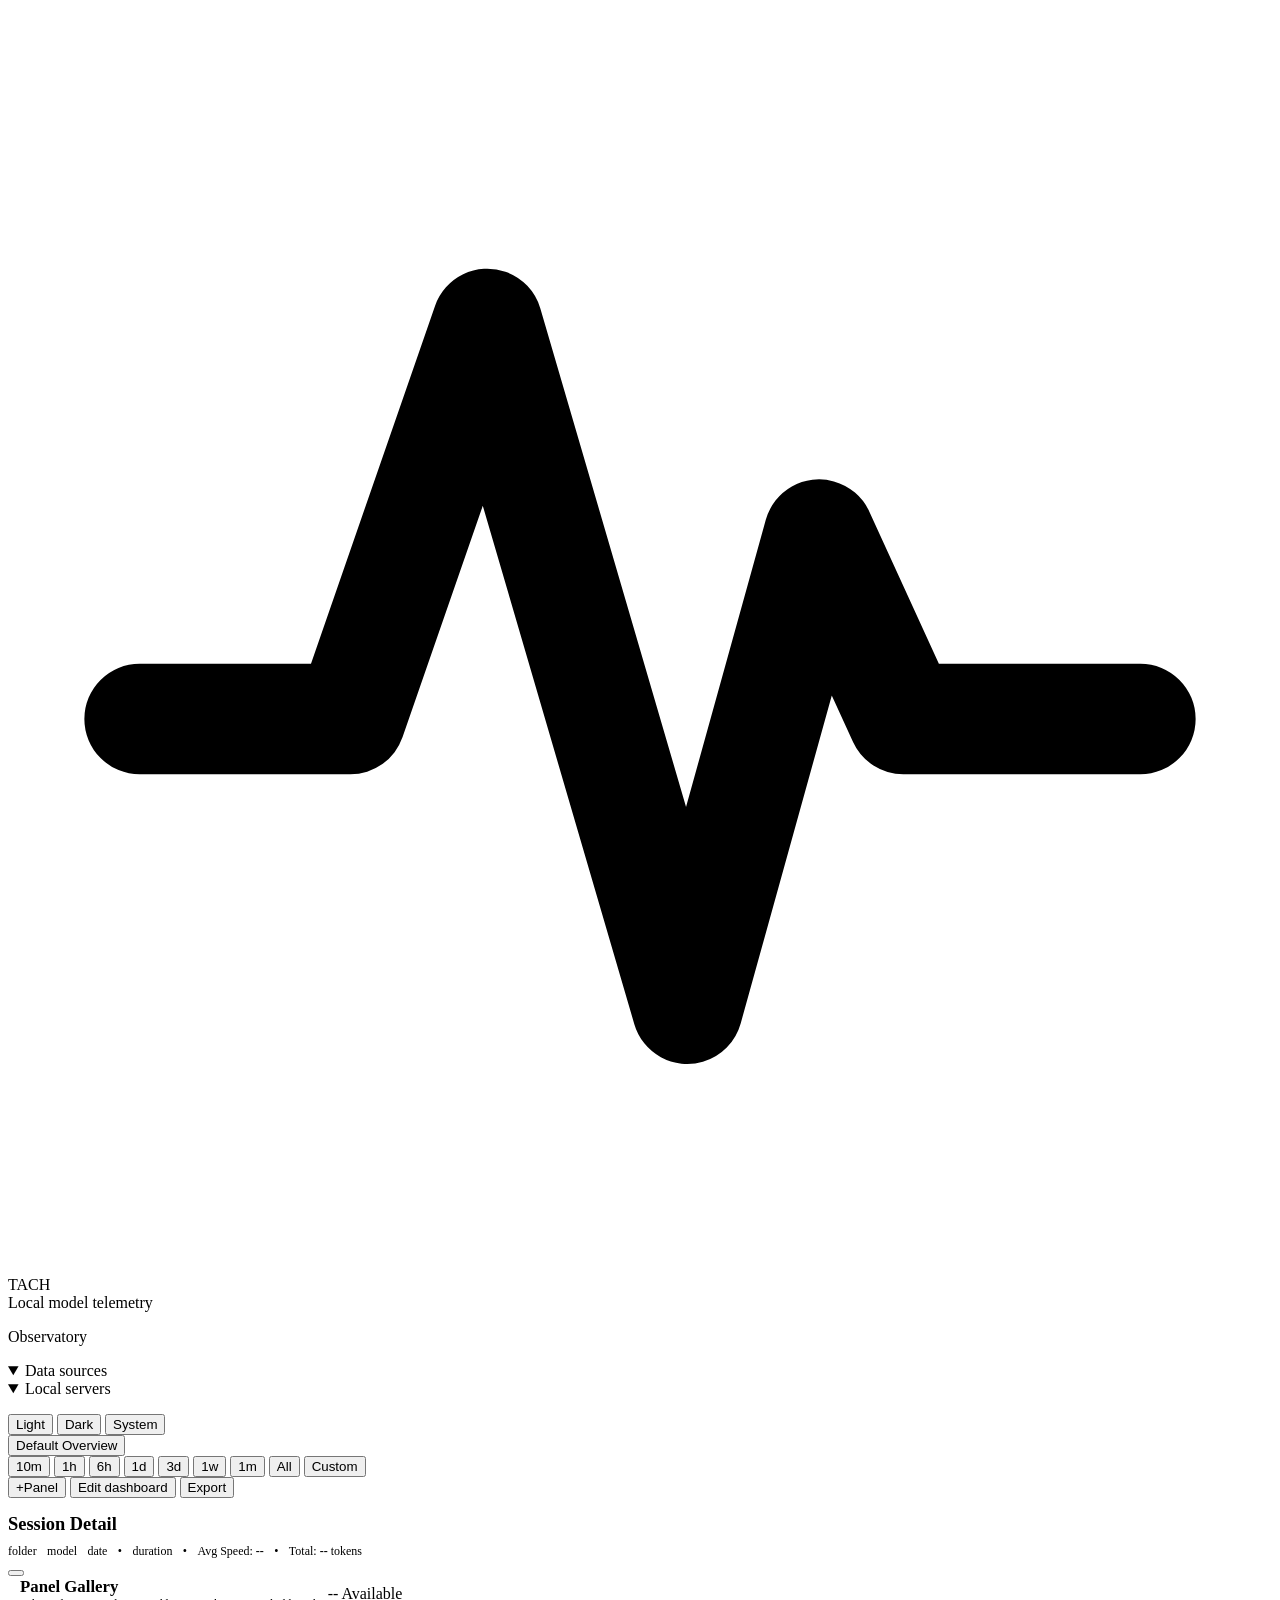
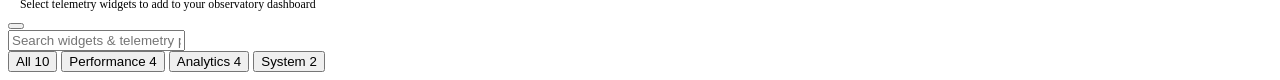
==== commit a98a5f05: "Tach: a local dashboard for coding agents running on local models Renamed from Token Telemetry. A ta" ====
--- a/static/index.html
+++ b/static/index.html
@@ -3,10 +3,9 @@
 <head>
   <meta charset="UTF-8">
   <meta name="viewport" content="width=device-width, initial-scale=1.0">
-  <title>Token Telemetry & Model Observatory</title>
-  <link rel="preconnect" href="https://fonts.googleapis.com">
-  <link rel="preconnect" href="https://fonts.gstatic.com" crossorigin>
-  <link href="https://fonts.googleapis.com/css2?family=Outfit:wght@300;400;500;600;700;800;900&family=Plus+Jakarta+Sans:ital,wght@0,300;0,400;0,500;0,600;0,700;0,800;1,400&family=Space+Grotesk:wght@300;400;500;600;700&family=JetBrains+Mono:ital,wght@0,300;0,400;0,500;0,600;0,700;1,400&display=swap" rel="stylesheet">
+  <title>Tach</title>
+  <link rel="stylesheet" href="/assets/fonts/fonts.css">
+  <link rel="icon" href="/favicon.svg" type="image/svg+xml">
   <link rel="stylesheet" href="/css/telemetry.css">
 </head>
 <body class="app-body">
@@ -16,10 +15,10 @@
     <!-- Left navigation. Page list is rendered from PAGE_REGISTRY. -->
     <aside class="sidebar" id="appSidebar">
       <div class="sidebar__brand">
-        <div class="brand-badge" aria-hidden="true">&#9889;</div>
+        <div class="brand-badge" aria-hidden="true"><svg viewBox="0 0 24 24" fill="none" stroke="currentColor" stroke-width="2.1" stroke-linecap="round" stroke-linejoin="round" aria-hidden="true"><path d="M2.5 13.5h4l2.6-7.5 3.8 13 2.5-9 1.6 3.5H21.5"/></svg></div>
         <div class="brand-text">
-          <div class="brand-title">TOKEN TELEMETRY</div>
-          <div class="brand-sub mono">Model Observatory</div>
+          <div class="brand-title">TACH</div>
+          <div class="brand-sub mono">Local model telemetry</div>
         </div>
       </div>
 
@@ -49,11 +48,20 @@
         <nav class="navgroup navgroup--pinned" aria-label="Settings">
           <ul class="navgroup__list" id="navListFoot"></ul>
         </nav>
-        <div class="backend-pills-row" id="sidebarBackendStatus"></div>
-        <button class="mode-toggle" type="button" id="modeToggle" onclick="toggleMode()" aria-pressed="false">
-          <span class="mode-toggle__icon" aria-hidden="true">&#9789;</span>
-          <span id="modeToggleLabel">Dark mode</span>
-        </button>
+        <div class="mode-seg" role="radiogroup" aria-label="Appearance">
+          <button class="mode-seg__btn" type="button" role="radio" aria-checked="false"
+                  data-mode="light" onclick="applyMode('light')" title="Light">
+            <span data-ic="sun" aria-hidden="true"></span><span class="sr-only">Light</span>
+          </button>
+          <button class="mode-seg__btn" type="button" role="radio" aria-checked="true"
+                  data-mode="dark" onclick="applyMode('dark')" title="Dark">
+            <span data-ic="moon" aria-hidden="true"></span><span class="sr-only">Dark</span>
+          </button>
+          <button class="mode-seg__btn" type="button" role="radio" aria-checked="false"
+                  data-mode="system" onclick="applyMode('system')" title="Match system">
+            <span data-ic="monitor" aria-hidden="true"></span><span class="sr-only">System</span>
+          </button>
+        </div>
       </div>
     </aside>
 
@@ -69,7 +77,7 @@
                   onclick="toggleDashMenu(event)">
             <span class="dash-switcher__name" id="dashSwitcherName">Default Overview</span>
             <span class="dash-switcher__badge" id="dashSwitcherBadge" hidden>Built-in</span>
-            <span class="dash-switcher__caret" aria-hidden="true">&#9662;</span>
+            <span class="dash-switcher__caret" data-ic="chevronDown" aria-hidden="true"></span>
           </button>
           <span class="dash-dirty" id="dashDirty" hidden title="This dashboard has unsaved changes"></span>
           <button class="btn btn--accent btn--sm dash-save" id="dashSave" type="button"
@@ -90,7 +98,7 @@
             <button class="timewindow-pill timeseg__custom" type="button" role="radio" aria-checked="false"
                     data-window="custom" aria-haspopup="dialog" aria-expanded="false"
                     onclick="toggleRangePopover(event)">
-              <span aria-hidden="true">&#128197;</span>
+              <span data-ic="calendar" aria-hidden="true"></span>
               <span id="customRangeLabel">Custom</span>
             </button>
           </div>
@@ -118,11 +126,11 @@
           <button class="btn btn--ghost btn--md" type="button" id="btnCustomizeLayout"
                   data-toolbar="editLayout" aria-pressed="false" onclick="toggleEditLayout()"
                   title="Move and resize panels">
-            <span aria-hidden="true">&#9998;</span><span id="customizeText">Edit dashboard</span>
+            <span data-ic="pencil" aria-hidden="true"></span><span id="customizeText">Edit dashboard</span>
           </button>
           <button class="btn btn--ghost btn--md" type="button" data-toolbar="export"
                   onclick="exportFilteredData()" title="Download the filtered dataset as JSON">
-            <span aria-hidden="true">&#128229;</span><span>Export</span>
+            <span data-ic="download" aria-hidden="true"></span><span>Export</span>
           </button>
         </div>
       </header>
@@ -165,7 +173,7 @@
                 <span class="preview-dot" style="background:#00F0FF;"></span>
                 <span class="preview-dot" style="background:#39FF14;"></span>
               </div>
-              <div class="theme-card-title">Cyber Neon (Original Glow)</div>
+              <div class="theme-card-title">Cyber Neon</div>
               <div class="theme-card-desc">Vibrant electric cyber aesthetic with neon pink, violet, acid green glows.</div>
             </button>
 
@@ -195,9 +203,9 @@
         <div class="settings-section">
           <div class="settings-section-label mono">APPEARANCE MODE</div>
           <div class="mode-button-group">
-            <button class="mode-btn active" id="btnModeDark" onclick="applyMode('dark')">🌙 Dark Mode</button>
-            <button class="mode-btn" id="btnModeLight" onclick="applyMode('light')">☀️ Light Mode</button>
-            <button class="mode-btn" id="btnModeSystem" onclick="applyMode('system')">💻 Match System</button>
+            <button class="mode-btn active" id="btnModeDark" onclick="applyMode('dark')"><span data-ic="moon"></span> Dark</button>
+            <button class="mode-btn" id="btnModeLight" onclick="applyMode('light')"><span data-ic="sun"></span> Light</button>
+            <button class="mode-btn" id="btnModeSystem" onclick="applyMode('system')"><span data-ic="monitor"></span> Match system</button>
           </div>
         </div>
 
@@ -231,18 +239,6 @@
             <div class="sys-info-row">
               <span class="sys-lbl mono">OpenClaw transcripts</span>
               <span class="sys-val mono" id="sysOpenClawHomes">not detected</span>
-            </div>
-            <div class="sys-info-row">
-              <span class="sys-lbl mono">MLX LM Server</span>
-              <span class="sys-val mono" id="sysMlxUrl">http://127.0.0.1:8080</span>
-            </div>
-            <div class="sys-info-row">
-              <span class="sys-lbl mono">Ollama Server</span>
-              <span class="sys-val mono" id="sysOllamaUrl">http://127.0.0.1:11434</span>
-            </div>
-            <div class="sys-info-row">
-              <span class="sys-lbl mono">OpenClaw Gateway</span>
-              <span class="sys-val mono" id="sysOpenClawGw">http://127.0.0.1:18789</span>
             </div>
           </div>
         </div>
@@ -267,7 +263,7 @@
             <span>Total: <strong id="drawerTotalTokens" style="color:var(--accent-secondary);">--</strong> tokens</span>
           </div>
         </div>
-        <button class="drawer-close" onclick="closeSessionDetail()" title="Close details">✕</button>
+        <button class="drawer-close" onclick="closeSessionDetail()" title="Close details" data-ic="close"></button>
       </div>
 
       <!-- Messages Timeline -->
@@ -282,24 +278,24 @@
 
   <!-- Panel Gallery Modal -->
   <div class="gallery-backdrop" id="galleryBackdrop" onclick="if(event.target===this) closePanelGallery()">
-    <div class="gallery-modal" role="dialog" aria-modal="true" aria-label="Panel Gallery — Add panels to your telemetry dashboard">
+    <div class="gallery-modal" role="dialog" aria-modal="true" aria-label="Panel Gallery. Add panels to your telemetry dashboard">
       <div class="gallery-accent-line"></div>
       
       <div class="gallery-header">
         <div style="display:flex;align-items:center;gap:0.75rem;">
-          <span style="color:var(--accent-primary);font-size:1.3rem;">❖</span>
+          <span style="color:var(--accent-primary);" data-ic="diamond"></span>
           <div>
             <div style="font-size:1.05rem;font-weight:800;color:var(--text-main);">Panel Gallery</div>
             <div style="font-size:0.74rem;color:var(--text-sub);">Select telemetry widgets to add to your observatory dashboard</div>
           </div>
           <span class="badge badge-folder mono" id="galleryTotalCount">-- Available</span>
         </div>
-        <button class="panel-close-btn" onclick="closePanelGallery()" title="Close gallery (Esc)">✕</button>
+        <button class="panel-close-btn" onclick="closePanelGallery()" title="Close gallery (Esc)" data-ic="close"></button>
       </div>
 
       <div class="gallery-toolbar">
         <div class="gallery-search">
-          <span style="color:var(--text-muted);font-size:0.85rem;">🔍</span>
+          <span style="color:var(--text-muted);" data-ic="search"></span>
           <input type="text" id="gallerySearchInput" placeholder="Search widgets & telemetry panels..." oninput="filterGalleryCards()">
         </div>
         <div class="gallery-tabs" id="galleryTabs">
@@ -328,6 +324,7 @@
     </div>
   </div>
 
+  <script src="/js/icons.js"></script>
   <script src="/js/marked.min.js"></script>
   <script src="/js/markdown.js"></script>
   <!-- Load order is load-bearing: storage -> router -> app. Do not reorder. -->
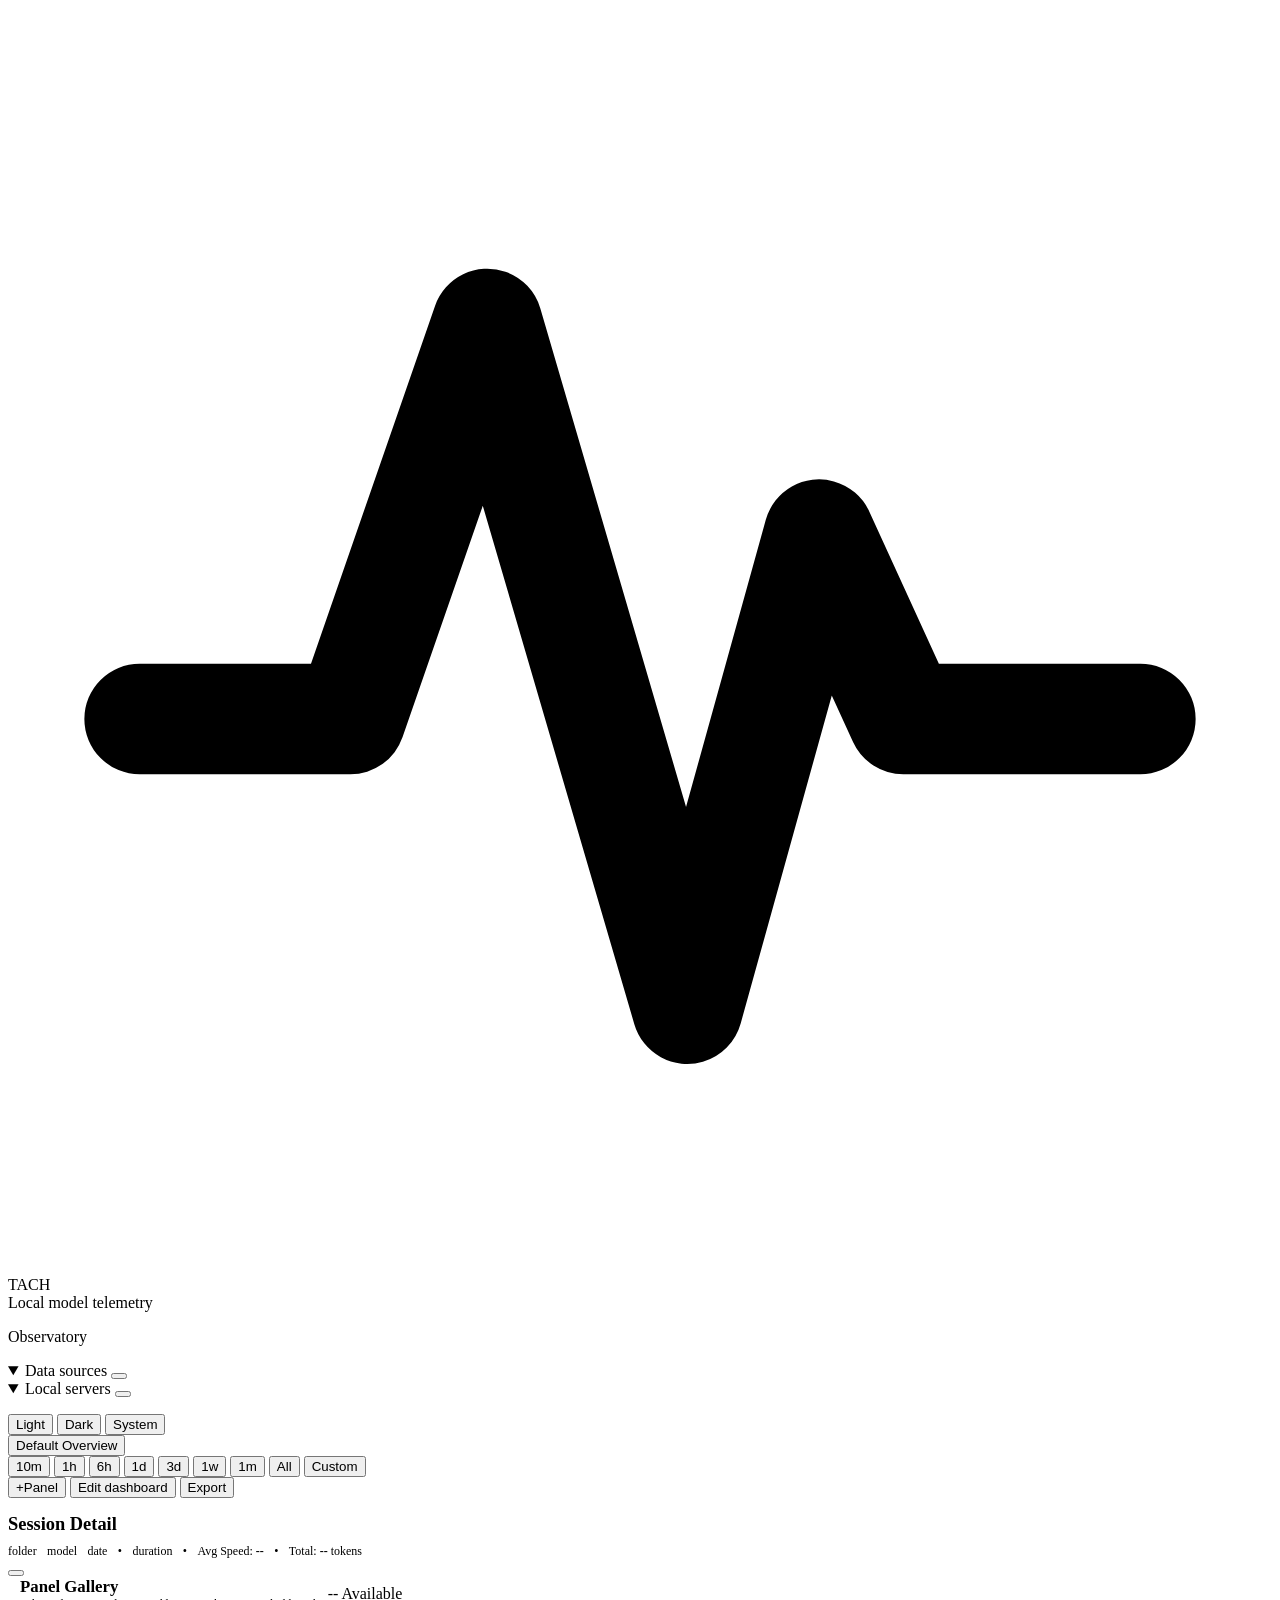
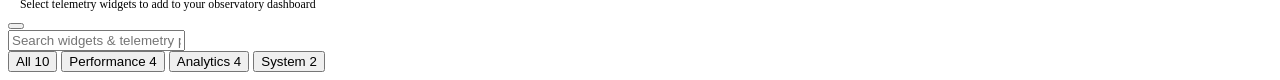
==== commit fad99322: "Discover servers on any port, read live data from every engine, and make the time window apply every" ====
--- a/static/index.html
+++ b/static/index.html
@@ -34,12 +34,12 @@
         </nav>
 
         <details class="navgroup navgroup--collapsible" id="groupSources" open>
-          <summary class="navgroup__title">Data sources</summary>
+          <summary class="navgroup__title">Data sources <button class="info-tip" type="button" aria-label="About data sources" data-tip="Apps whose conversation history Tach reads from disk. The number is how many sessions each has recorded. Greyed-out entries were found on this machine, but Tach cannot read their format yet."><span data-ic="info"></span></button></summary>
           <div class="sidebar-source-list" id="sidebarSourceList"></div>
         </details>
 
         <details class="navgroup navgroup--collapsible" id="groupServers" open>
-          <summary class="navgroup__title">Local servers</summary>
+          <summary class="navgroup__title">Local servers <button class="info-tip" type="button" aria-label="About local servers" data-tip="Model servers and gateways running on this machine, found by checking which processes are listening on which ports. Online means the server answered just now."><span data-ic="info"></span></button></summary>
           <div class="sidebar-server-list" id="sidebarServerList"></div>
         </details>
       </div>
@@ -178,13 +178,13 @@
             </button>
 
             <button class="theme-card" data-theme="light" onclick="applyTheme('light')">
-              <div class="theme-card-preview" style="--pv-dark:#C8BFAC;--pv-light:#C8BFAC;">
-                <span class="preview-dot" style="background:#4338CA;"></span>
-                <span class="preview-dot" style="background:#0369A1;"></span>
-                <span class="preview-dot" style="background:#047857;"></span>
+              <div class="theme-card-preview" style="--pv-dark:#1B1511;--pv-light:#EADFC9;">
+                <span class="preview-dot" style="background:#C8603A;"></span>
+                <span class="preview-dot" style="background:#2E8C84;"></span>
+                <span class="preview-dot" style="background:#C99A2E;"></span>
               </div>
               <div class="theme-card-title">Creamy Studio</div>
-              <div class="theme-card-desc">Warm creamy minimalist tone with soft contrast and indigo accents.</div>
+              <div class="theme-card-desc">Cream paper and espresso, with terracotta, teal and mustard accents.</div>
             </button>
 
             <button class="theme-card" data-theme="solar" onclick="applyTheme('solar')">
@@ -209,10 +209,22 @@
           </div>
         </div>
 
+        <div class="settings-section">
+          <div class="settings-section-label mono">INFO ICONS</div>
+          <p class="settings-hint">
+            The <span data-ic="info"></span> on each card explains what it shows and where the numbers come from.
+            Hide them once you know your way around.
+          </p>
+          <div class="mode-button-group">
+            <button class="mode-btn info-tips-btn active" data-tips="on" aria-pressed="true" onclick="setInfoTips(true)"><span data-ic="info"></span> Show</button>
+            <button class="mode-btn info-tips-btn" data-tips="off" aria-pressed="false" onclick="setInfoTips(false)"><span data-ic="close"></span> Hide</button>
+          </div>
+        </div>
+
         <!-- System & Local Harness Information -->
         <div class="settings-section">
           <div class="settings-section-label mono settings-label-row">
-            <span>DETECTED APPS &amp; SERVERS</span>
+            <span>DETECTED APPS &amp; SERVERS <button class="info-tip" type="button" aria-label="About detected apps and servers" data-tip="Everything Tach looked for on this machine. Data sources are found by their files on disk; servers by the process listening on a port, then confirmed by asking the server itself."><span data-ic="info"></span></button></span>
             <span class="settings-label-actions">
               <span class="mono catalog-stamp" id="catalogStamp"></span>
               <button class="btn btn--ghost btn--sm" type="button" id="btnRescan" onclick="rescanCatalog()">Rescan now</button>
@@ -226,7 +238,22 @@
         </div>
 
         <div class="settings-section">
-          <div class="settings-section-label mono">TELEMETRY SOURCES & PATHS</div>
+          <div class="settings-section-label mono">SERVER PORTS <button class="info-tip" type="button" aria-label="About server ports" data-tip="Ports you pin here are always checked for that engine, before any found by scanning. Use this for a server Tach cannot recognise by its process name."><span data-ic="info"></span></button></div>
+          <p class="settings-hint">
+            MLX, Ollama, llama.cpp, vLLM and SGLang are found on any port by the process listening on it.
+            Pin a port here for a server the scan cannot name, such as one behind a proxy or launched from a
+            custom script. Saved to <span class="mono" id="configPath">~/.config/tach/config.json</span>.
+          </p>
+          <div id="portOverrides"></div>
+          <form class="port-form" onsubmit="addPortOverride(event)">
+            <select class="custom-select" id="portEngine" aria-label="Engine"></select>
+            <input class="dt-input" id="portValue" type="number" min="1" max="65535" placeholder="8081" aria-label="Port" required>
+            <button class="btn btn--ghost btn--sm" type="submit">Add port</button>
+          </form>
+        </div>
+
+        <div class="settings-section">
+          <div class="settings-section-label mono">TELEMETRY SOURCES &amp; PATHS <button class="info-tip" type="button" aria-label="About telemetry sources" data-tip="The database and transcript files Tach reads. Everything is opened read-only; Tach never writes to another app&#x27;s data."><span data-ic="info"></span></button></div>
           <div class="system-info-list" id="settingsSystemInfo">
             <div class="sys-info-row">
               <span class="sys-lbl mono">OpenCode DB</span>
